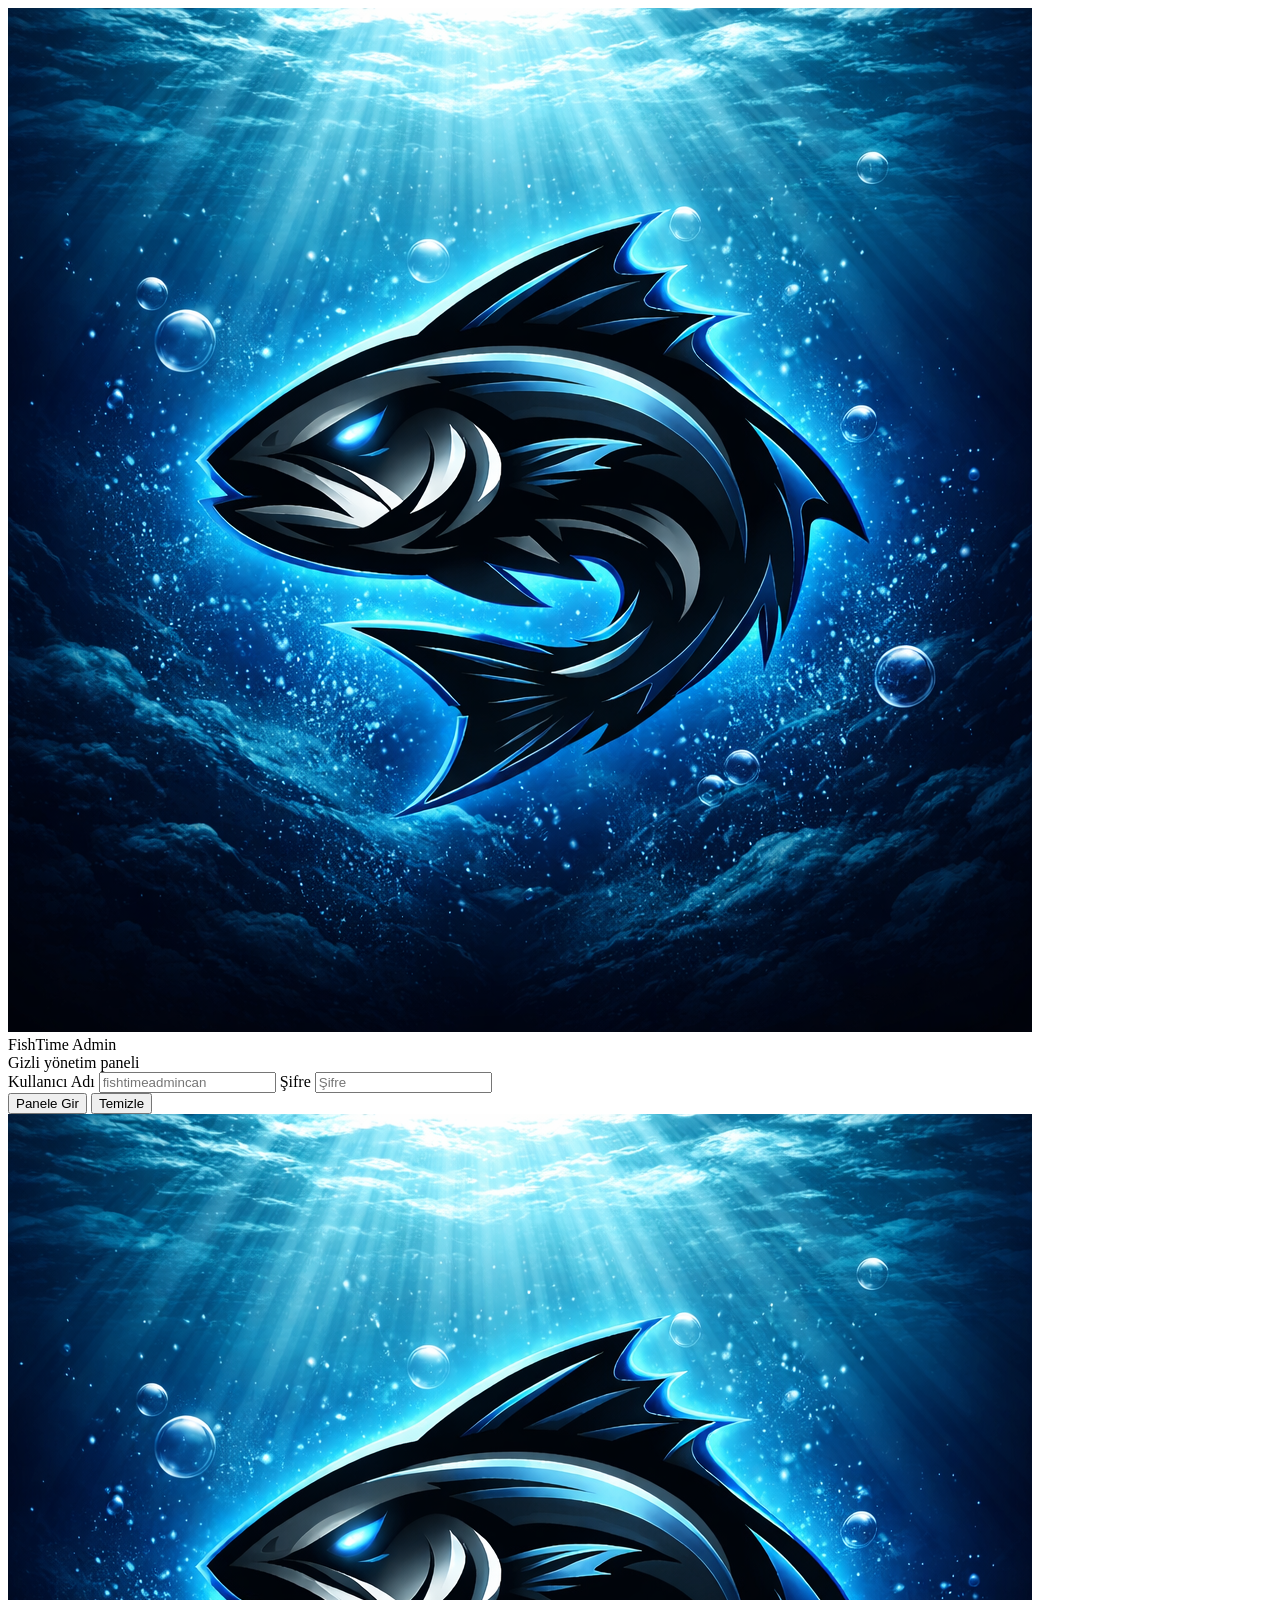
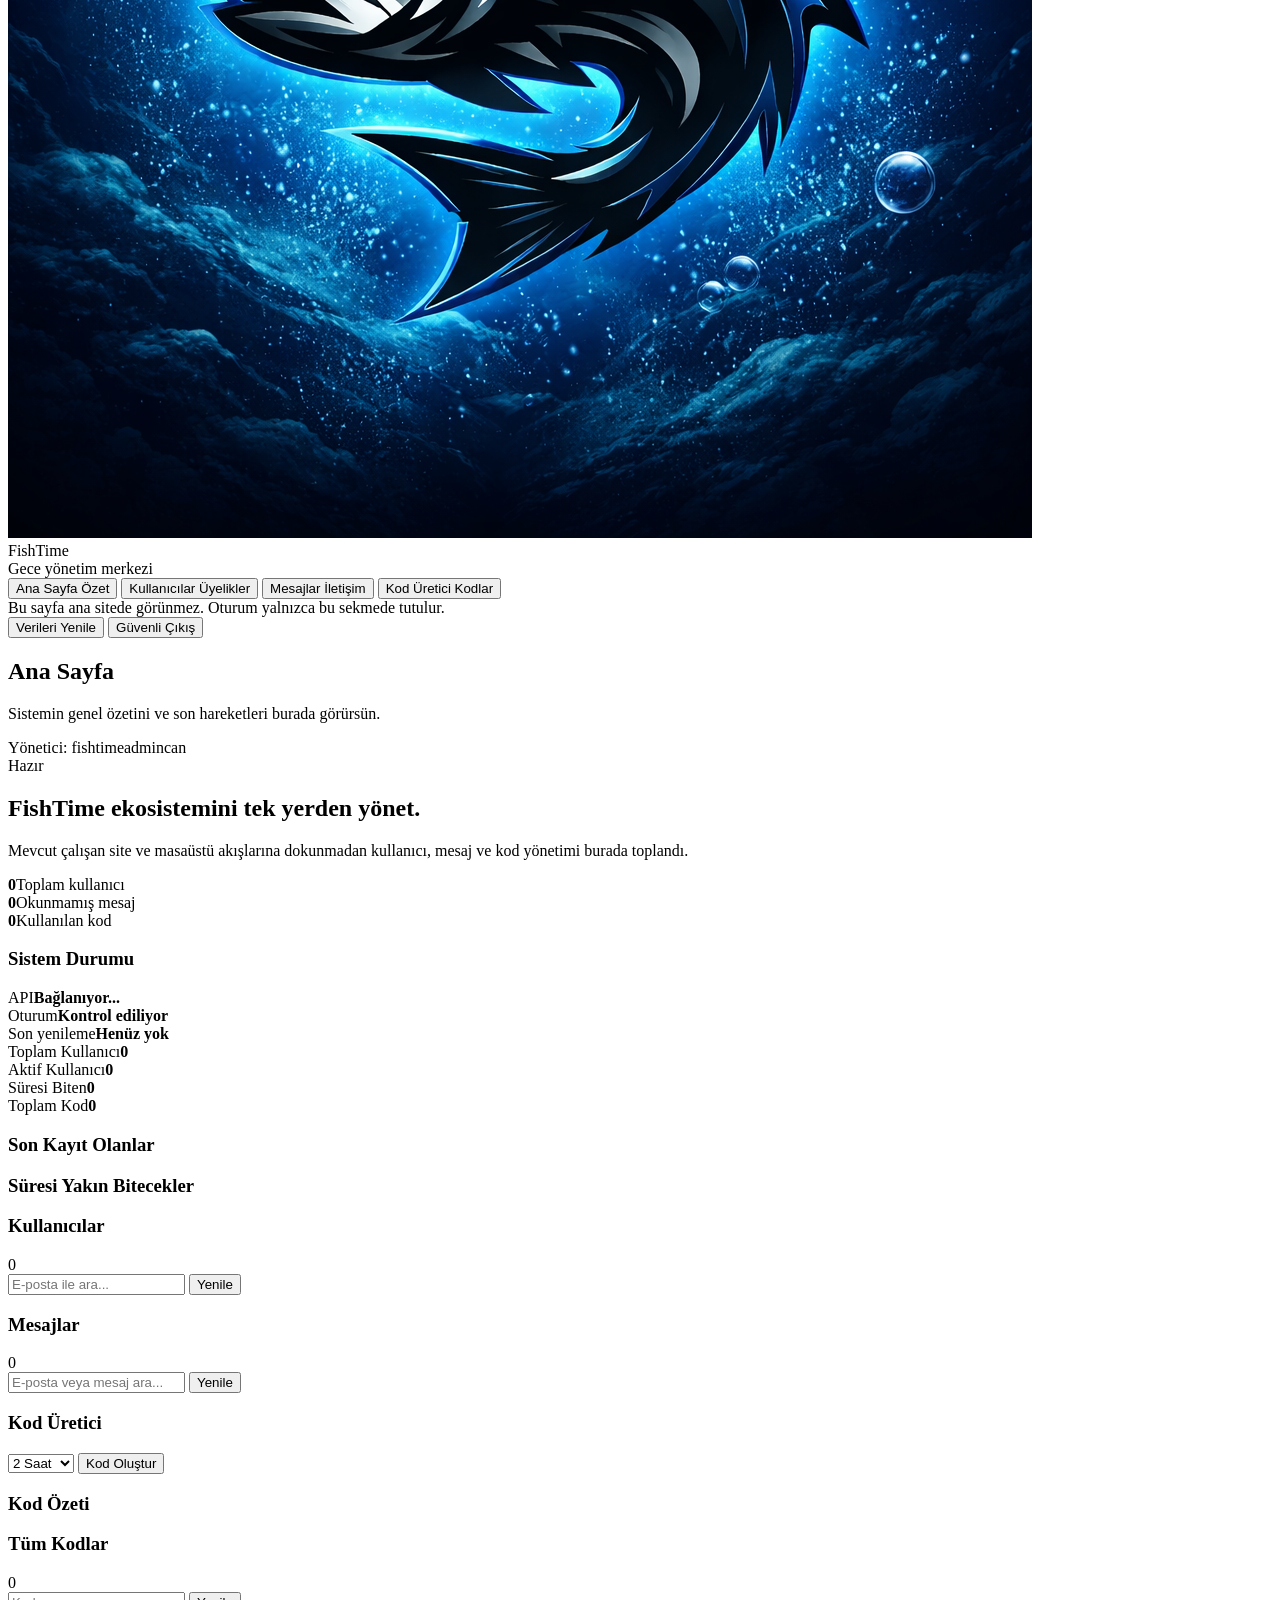
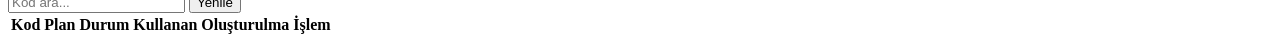
==== fishtimeadmin123can/index.html @ 1065816f "Create index.html Commit 3 files to main" ====
﻿<!DOCTYPE html>
<html lang="tr">
<head>
  <meta charset="UTF-8" />
  <meta name="viewport" content="width=device-width, initial-scale=1.0" />
  <meta name="robots" content="noindex,nofollow,noarchive" />
  <title>FishTime Admin</title>
  <link rel="stylesheet" href="./admin.css" />
</head>
<body>
  <section class="login-screen" id="loginScreen">
    <div class="login-card">
      <div class="brand-row">
        <div class="logo-box"><img src="../logo.png" alt="FishTime" /></div>
        <div>
          <div class="brand-title">FishTime Admin</div>
          <div class="brand-sub">Gizli yönetim paneli</div>
        </div>
      </div>
      <form id="loginForm">
        <label>Kullanıcı Adı</label>
        <input id="usernameInput" type="text" autocomplete="username" placeholder="fishtimeadmincan" />
        <label>Şifre</label>
        <input id="passwordInput" type="password" autocomplete="current-password" placeholder="Şifre" />
        <div class="login-actions">
          <button class="btn primary" id="loginButton" type="submit">Panele Gir</button>
          <button class="btn ghost" id="clearLoginButton" type="button">Temizle</button>
        </div>
      </form>
      <div class="status" id="loginStatus"></div>
    </div>
  </section>

  <section class="shell hidden" id="appShell">
    <aside class="sidebar glass">
      <div class="brand-row side-brand">
        <div class="logo-box small"><img src="../logo.png" alt="FishTime" /></div>
        <div>
          <div class="brand-title small">FishTime</div>
          <div class="brand-sub">Gece yönetim merkezi</div>
        </div>
      </div>
      <nav class="nav">
        <button class="nav-btn active" data-tab="home">Ana Sayfa <span>Özet</span></button>
        <button class="nav-btn" data-tab="users">Kullanıcılar <span>Üyelikler</span></button>
        <button class="nav-btn" data-tab="messages">Mesajlar <span>İletişim</span></button>
        <button class="nav-btn" data-tab="codes">Kod Üretici <span>Kodlar</span></button>
      </nav>
      <div class="sidebar-foot">
        <div class="tiny">Bu sayfa ana sitede görünmez. Oturum yalnızca bu sekmede tutulur.</div>
        <button class="btn ghost full" id="refreshAllButton" type="button">Verileri Yenile</button>
        <button class="btn ghost full" id="logoutButton" type="button">Güvenli Çıkış</button>
      </div>
    </aside>

    <main class="content glass">
      <header class="topbar">
        <div>
          <h1 id="pageTitle">Ana Sayfa</h1>
          <p id="pageSubtitle">Sistemin genel özetini ve son hareketleri burada görürsün.</p>
        </div>
        <div class="topbar-actions">
          <div class="chip" id="sessionChip">Yönetici: fishtimeadmincan</div>
          <div class="chip" id="globalStatus">Hazır</div>
        </div>
      </header>

      <section class="tab active" data-page="home">
        <div class="hero-grid">
          <div class="panel hero-panel">
            <h2>FishTime ekosistemini tek yerden yönet.</h2>
            <p>Mevcut çalışan site ve masaüstü akışlarına dokunmadan kullanıcı, mesaj ve kod yönetimi burada toplandı.</p>
            <div class="hero-stats">
              <div class="mini-stat"><strong id="metricUsers">0</strong><span>Toplam kullanıcı</span></div>
              <div class="mini-stat"><strong id="metricUnread">0</strong><span>Okunmamış mesaj</span></div>
              <div class="mini-stat"><strong id="metricUsedCodes">0</strong><span>Kullanılan kod</span></div>
            </div>
          </div>
          <div class="panel side-info">
            <h3>Sistem Durumu</h3>
            <div class="info-line"><span>API</span><strong id="apiStatusText">Bağlanıyor...</strong></div>
            <div class="info-line"><span>Oturum</span><strong id="sessionStatusText">Kontrol ediliyor</strong></div>
            <div class="info-line"><span>Son yenileme</span><strong id="lastRefreshText">Henüz yok</strong></div>
          </div>
        </div>

        <div class="stats-grid">
          <div class="stat-card"><span>Toplam Kullanıcı</span><strong id="statTotalUsers">0</strong></div>
          <div class="stat-card"><span>Aktif Kullanıcı</span><strong id="statActiveUsers">0</strong></div>
          <div class="stat-card"><span>Süresi Biten</span><strong id="statExpiredUsers">0</strong></div>
          <div class="stat-card"><span>Toplam Kod</span><strong id="statTotalCodes">0</strong></div>
        </div>

        <div class="split-grid">
          <div class="panel">
            <div class="section-head"><h3>Son Kayıt Olanlar</h3></div>
            <div id="recentUsersList" class="stack-list"></div>
          </div>
          <div class="panel">
            <div class="section-head"><h3>Süresi Yakın Bitecekler</h3></div>
            <div id="expiringUsersList" class="stack-list"></div>
          </div>
        </div>
      </section>

      <section class="tab" data-page="users">
        <div class="split-wide">
          <div class="panel">
            <div class="section-head row-between"><h3>Kullanıcılar</h3><div class="badge" id="userCountBadge">0</div></div>
            <div class="toolbar">
              <input id="userSearchInput" type="text" placeholder="E-posta ile ara..." />
              <button class="btn ghost" id="userRefreshButton" type="button">Yenile</button>
            </div>
            <div class="list-box" id="usersList"></div>
          </div>
          <div class="panel" id="userDetail"></div>
        </div>
      </section>

      <section class="tab" data-page="messages">
        <div class="split-wide">
          <div class="panel">
            <div class="section-head row-between"><h3>Mesajlar</h3><div class="badge" id="messageUnreadBadge">0</div></div>
            <div class="toolbar">
              <input id="messageSearchInput" type="text" placeholder="E-posta veya mesaj ara..." />
              <button class="btn ghost" id="messageRefreshButton" type="button">Yenile</button>
            </div>
            <div class="list-box" id="conversationList"></div>
          </div>
          <div class="panel" id="messageDetail"></div>
        </div>
      </section>

      <section class="tab" data-page="codes">
        <div class="split-wide codes-split">
          <div class="panel">
            <div class="section-head"><h3>Kod Üretici</h3></div>
            <div class="toolbar vertical">
              <select id="planSelect">
                <option value="trial_2h">2 Saat</option>
                <option value="day_1">1 Gün</option>
                <option value="day_7">7 Gün</option>
                <option value="day_15">15 Gün</option>
                <option value="day_30">30 Gün</option>
              </select>
              <button class="btn primary" id="createCodeButton" type="button">Kod Oluştur</button>
            </div>
            <div id="codeCreateResult" class="result-wrap"></div>
            <div class="section-head top-gap"><h3>Kod Özeti</h3></div>
            <div id="codeSummaryList" class="stack-list"></div>
          </div>
          <div class="panel">
            <div class="section-head row-between"><h3>Tüm Kodlar</h3><div class="badge" id="codeCountBadge">0</div></div>
            <div class="toolbar">
              <input id="codeSearchInput" type="text" placeholder="Kod ara..." />
              <button class="btn ghost" id="codeRefreshButton" type="button">Yenile</button>
            </div>
            <div class="table-wrap">
              <table>
                <thead>
                  <tr>
                    <th>Kod</th>
                    <th>Plan</th>
                    <th>Durum</th>
                    <th>Kullanan</th>
                    <th>Oluşturulma</th>
                    <th>İşlem</th>
                  </tr>
                </thead>
                <tbody id="codesTableBody"></tbody>
              </table>
            </div>
          </div>
        </div>
      </section>
    </main>
  </section>

  <script src="./admin.js"></script>
</body>
</html>
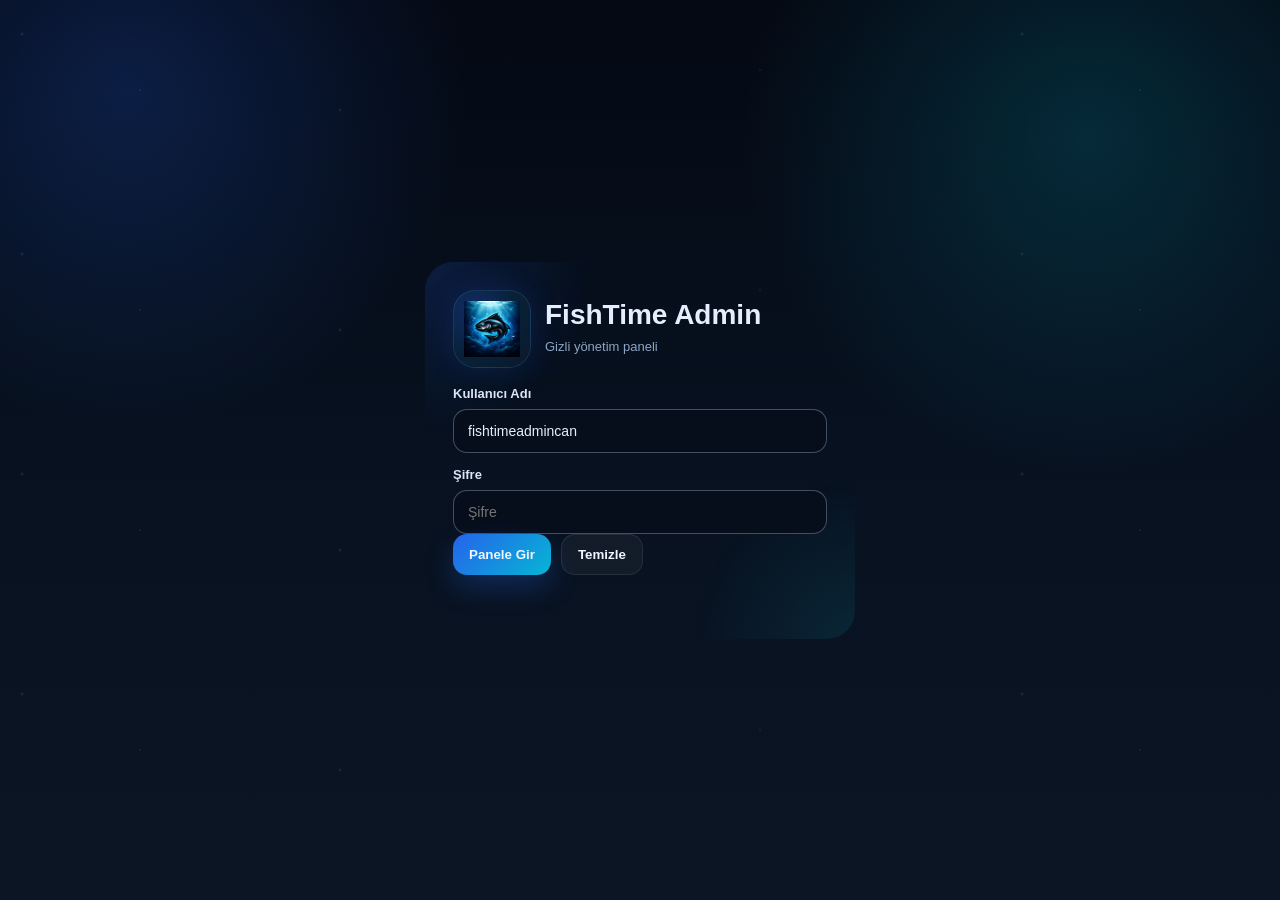
==== commit 2bb7a40f: "Update index.html" ====
--- a/fishtimeadmin123can/index.html
+++ b/fishtimeadmin123can/index.html
@@ -45,6 +45,7 @@
         <button class="nav-btn" data-tab="users">Kullanıcılar <span>Üyelikler</span></button>
         <button class="nav-btn" data-tab="messages">Mesajlar <span>İletişim</span></button>
         <button class="nav-btn" data-tab="codes">Kod Üretici <span>Kodlar</span></button>
+        <button class="nav-btn" data-tab="video">Kurulum Videosu <span>Site ayarı</span></button>
       </nav>
       <div class="sidebar-foot">
         <div class="tiny">Bu sayfa ana sitede görünmez. Oturum yalnızca bu sekmede tutulur.</div>
@@ -173,9 +174,29 @@
           </div>
         </div>
       </section>
+    
+      <section class="tab" data-page="video">
+        <div class="split-grid">
+          <div class="panel">
+            <div class="section-head"><h3>Kurulum Videosu</h3></div>
+            <p class="brand-sub">Yeni YouTube linkini yapıştır, yayınla ve anasayfadaki videoyu tek yerden güncelle.</p>
+            <label>Yeni YouTube Linki</label>
+            <input id="setupVideoUrlInput" type="text" placeholder="https://www.youtube.com/watch?v=..." />
+            <div class="action-row">
+              <button class="btn primary" id="saveVideoConfigButton" type="button">Yayınla</button>
+              <button class="btn ghost" id="reloadVideoConfigButton" type="button">Yenile</button>
+            </div>
+            <div class="status" id="videoConfigStatus"></div>
+          </div>
+          <div class="panel" id="videoConfigDetail"></div>
+        </div>
+      </section>
     </main>
   </section>
 
   <script src="./admin.js"></script>
 </body>
 </html>
+
+
+
--- a/fishtimeadmin123can/admin.css
+++ b/fishtimeadmin123can/admin.css
@@ -0,0 +1,206 @@
+﻿:root {
+  --bg1:#040913;
+  --bg2:#07111f;
+  --bg3:#0c1524;
+  --glass:rgba(8,15,28,.84);
+  --glass2:rgba(10,20,36,.9);
+  --line:rgba(148,163,184,.14);
+  --line2:rgba(96,165,250,.24);
+  --text:#e5eefc;
+  --muted:#8ea4c5;
+  --blue:#2563eb;
+  --cyan:#06b6d4;
+  --green:#34d399;
+  --red:#fb7185;
+  --shadow:0 20px 60px rgba(2,6,23,.45);
+}
+*{box-sizing:border-box}
+html{scroll-behavior:smooth}
+body{
+  margin:0;
+  min-height:100vh;
+  color:var(--text);
+  font-family:Arial,sans-serif;
+  background:
+    radial-gradient(circle at 10% 10%, rgba(37,99,235,.22), transparent 24%),
+    radial-gradient(circle at 85% 15%, rgba(6,182,212,.18), transparent 26%),
+    linear-gradient(180deg,var(--bg1),var(--bg2) 48%,var(--bg3));
+}
+body::before{
+  content:"";
+  position:fixed;
+  inset:0;
+  pointer-events:none;
+  opacity:.14;
+  background-image:
+    radial-gradient(2px 2px at 22px 34px, rgba(255,255,255,.9), transparent),
+    radial-gradient(1.5px 1.5px at 140px 90px, rgba(255,255,255,.8), transparent),
+    radial-gradient(2px 2px at 340px 110px, rgba(255,255,255,.8), transparent),
+    radial-gradient(1.5px 1.5px at 760px 70px, rgba(255,255,255,.75), transparent);
+  background-size:1000px 220px;
+}
+.hidden{display:none!important}
+.glass{
+  background:linear-gradient(180deg, rgba(8,16,29,.92), rgba(5,12,22,.9));
+  border:1px solid var(--line);
+  box-shadow:var(--shadow);
+  backdrop-filter:blur(18px);
+}
+.login-screen{min-height:100vh;display:grid;place-items:center;padding:24px}
+.login-card{
+  width:min(100%,430px);
+  padding:28px;
+  border-radius:28px;
+  position:relative;
+  overflow:hidden;
+}
+.login-card::before,.sidebar::before,.content::before{
+  content:"";
+  position:absolute;
+  inset:0;
+  pointer-events:none;
+  background:
+    radial-gradient(circle at top left, rgba(37,99,235,.18), transparent 30%),
+    radial-gradient(circle at bottom right, rgba(6,182,212,.12), transparent 28%);
+}
+.login-card>*,.sidebar>*,.content>*{position:relative;z-index:1}
+.brand-row{display:flex;align-items:center;gap:14px;margin-bottom:18px}
+.logo-box{
+  width:78px;height:78px;border-radius:22px;padding:10px;
+  background:radial-gradient(circle at 30% 30%, rgba(37,99,235,.28), rgba(6,182,212,.08) 55%, rgba(255,255,255,.03));
+  border:1px solid rgba(96,165,250,.16);
+  box-shadow:0 0 30px rgba(37,99,235,.16);
+}
+.logo-box.small{width:62px;height:62px;border-radius:18px;padding:8px}
+.logo-box img{width:100%;height:100%;object-fit:contain}
+.brand-title{font-size:28px;font-weight:800}
+.brand-title.small{font-size:24px}
+.brand-sub{margin-top:6px;color:var(--muted);font-size:13px;line-height:1.6}
+label{display:block;margin:14px 0 8px;color:#dbe5f7;font-size:13px;font-weight:700}
+input,textarea,select{
+  width:100%;padding:13px 14px;border-radius:14px;border:1px solid rgba(71,85,105,.92);
+  background:rgba(8,15,28,.95);color:var(--text);outline:none;font-size:14px
+}
+input:focus,textarea:focus,select:focus{border-color:var(--blue);box-shadow:0 0 0 3px rgba(37,99,235,.18)}
+textarea{min-height:120px;resize:vertical;font-family:inherit;line-height:1.65}
+.btn{border:none;border-radius:14px;padding:12px 16px;color:#eff6ff;font-weight:700;cursor:pointer;transition:.18s ease}
+.btn:hover{transform:translateY(-1px)}
+.btn:disabled{opacity:.55;cursor:not-allowed;transform:none}
+.btn.primary{background:linear-gradient(135deg,var(--blue),var(--cyan));box-shadow:0 12px 28px rgba(37,99,235,.28)}
+.btn.ghost{background:rgba(255,255,255,.045);border:1px solid var(--line)}
+.btn.danger{background:linear-gradient(135deg, rgba(225,29,72,.92), rgba(251,113,133,.82));box-shadow:0 12px 28px rgba(244,63,94,.22)}
+.btn.success{background:linear-gradient(135deg, rgba(16,185,129,.92), rgba(52,211,153,.82));box-shadow:0 12px 28px rgba(16,185,129,.2)}
+.btn.full{width:100%}
+.login-actions,.toolbar,.action-row,.reply-actions,.topbar-actions{display:flex;gap:10px;flex-wrap:wrap}
+.status{min-height:22px;margin-top:14px;color:#93c5fd;font-size:13px;white-space:pre-wrap}
+.status.error{color:#fecdd3}
+.shell{min-height:100vh;padding:24px;display:grid;grid-template-columns:280px minmax(0,1fr);gap:18px;max-width:1540px;margin:0 auto}
+.sidebar,.content{position:relative;border-radius:28px;overflow:hidden}
+.sidebar{padding:22px;display:flex;flex-direction:column;gap:18px;height:fit-content;position:sticky;top:24px}
+.nav{display:grid;gap:10px}
+.nav-btn{
+  border:none;border-radius:16px;padding:14px 16px;text-align:left;cursor:pointer;color:var(--text);
+  background:rgba(255,255,255,.03);border:1px solid var(--line);font-weight:800;transition:.18s ease
+}
+.nav-btn span{display:block;margin-top:5px;color:var(--muted);font-size:12px;font-weight:600}
+.nav-btn.active{background:linear-gradient(135deg, rgba(37,99,235,.2), rgba(6,182,212,.08));border-color:var(--line2);box-shadow:0 0 26px rgba(37,99,235,.14)}
+.sidebar-foot{margin-top:auto;display:grid;gap:10px}
+.tiny{color:var(--muted);font-size:12px;line-height:1.65}
+.content{padding:18px;min-height:calc(100vh - 48px)}
+.topbar{display:flex;justify-content:space-between;gap:16px;align-items:center;flex-wrap:wrap;padding:8px 6px 18px;border-bottom:1px solid var(--line);margin-bottom:18px}
+.topbar h1{margin:0;font-size:30px}
+.topbar p{margin:8px 0 0;color:var(--muted);font-size:14px}
+.chip,.badge{display:inline-flex;align-items:center;justify-content:center;border-radius:999px;font-size:12px;font-weight:800}
+.chip{padding:9px 12px;background:rgba(255,255,255,.04);border:1px solid var(--line);color:#dbeafe}
+.badge{min-width:28px;padding:5px 9px;background:rgba(37,99,235,.18);border:1px solid var(--line2);color:#dbeafe}
+.badge.green{background:rgba(16,185,129,.16);border-color:rgba(52,211,153,.22);color:#d1fae5}
+.badge.red{background:rgba(225,29,72,.16);border-color:rgba(251,113,133,.24);color:#ffe4e6}
+.tab{display:none;gap:16px}
+.tab.active{display:grid}
+.panel{padding:18px;border-radius:22px;border:1px solid var(--line);background:rgba(255,255,255,.03)}
+.hero-grid,.split-grid{display:grid;grid-template-columns:minmax(0,1.35fr) minmax(320px,.85fr);gap:16px}
+.hero-panel h2{margin:0;font-size:32px;line-height:1.15}
+.hero-panel p{margin:12px 0 0;color:var(--muted);line-height:1.75;max-width:740px}
+.hero-stats,.stats-grid,.meta-grid,.form-grid{display:grid;gap:12px}
+.hero-stats{grid-template-columns:repeat(3,minmax(0,1fr));margin-top:20px}
+.mini-stat,.stat-card,.meta-card,.device-pill,.stack-item,.row-card{border:1px solid var(--line);border-radius:18px;background:rgba(255,255,255,.03)}
+.mini-stat{padding:14px}.mini-stat strong{display:block;font-size:22px;margin-bottom:5px}.mini-stat span{color:var(--muted);font-size:12px}
+.side-info h3,.section-head h3{margin:0;font-size:20px}
+.info-line{display:flex;justify-content:space-between;gap:12px;padding:12px 0;border-bottom:1px solid rgba(148,163,184,.08)}
+.info-line:last-child{border-bottom:none}
+.info-line span{color:var(--muted);font-size:13px}.info-line strong{font-size:13px;text-align:right}
+.stats-grid{grid-template-columns:repeat(4,minmax(0,1fr))}
+.stat-card{padding:18px}.stat-card span{display:block;color:var(--muted);font-size:13px;margin-bottom:8px}.stat-card strong{font-size:30px;line-height:1}
+.split-grid{grid-template-columns:repeat(2,minmax(0,1fr))}
+.split-wide{display:grid;grid-template-columns:360px minmax(0,1fr);gap:16px}
+.codes-split{grid-template-columns:340px minmax(0,1fr)}
+.row-between{display:flex;justify-content:space-between;align-items:center;gap:12px;flex-wrap:wrap}
+.toolbar{margin:14px 0}.toolbar>*{flex:1 1 180px}.toolbar.vertical>*{flex:1 1 auto}
+.list-box,.thread-box{display:grid;gap:10px;max-height:66vh;overflow:auto;padding-right:4px}
+.stack-list{display:grid;gap:10px}.stack-item{padding:14px}.stack-item strong{display:block;font-size:14px;margin-bottom:6px}.stack-item span{color:var(--muted);font-size:12px;line-height:1.6}
+.row-card{
+  width:100%;padding:14px;text-align:left;color:var(--text);cursor:pointer;transition:.16s ease
+}
+.row-card:hover{border-color:var(--line2);background:rgba(255,255,255,.05)}
+.row-card.active{background:linear-gradient(135deg, rgba(37,99,235,.16), rgba(6,182,212,.08));border-color:var(--line2);box-shadow:0 0 24px rgba(37,99,235,.12)}
+.row-top{display:flex;justify-content:space-between;align-items:flex-start;gap:10px}
+.row-title{font-size:14px;font-weight:800;line-height:1.5;word-break:break-word}
+.row-sub,.row-meta{color:var(--muted);font-size:12px;line-height:1.6;word-break:break-word}
+.empty{padding:28px;border-radius:18px;border:1px dashed var(--line);color:var(--muted);text-align:center;line-height:1.7;background:rgba(255,255,255,.02)}
+.detail-head{display:flex;justify-content:space-between;align-items:flex-start;gap:14px;flex-wrap:wrap}
+.detail-head h2{margin:0;font-size:24px;line-height:1.2}.detail-head p{margin:10px 0 0;color:var(--muted);line-height:1.7;font-size:14px}
+.meta-grid{grid-template-columns:repeat(4,minmax(0,1fr));margin-top:16px}.meta-card{padding:14px}.meta-card span{display:block;color:var(--muted);font-size:12px;margin-bottom:6px}.meta-card strong{font-size:15px;line-height:1.5;word-break:break-word}
+.form-grid{grid-template-columns:repeat(3,minmax(0,1fr));margin-top:12px}.action-row{margin-top:12px}
+.section-box{margin-top:16px;padding:16px;border-radius:18px;border:1px solid var(--line);background:rgba(255,255,255,.025)}
+.section-box h4{margin:0 0 6px;font-size:18px}.section-box p{margin:0;color:var(--muted);font-size:13px;line-height:1.65}
+.device-grid{display:flex;flex-wrap:wrap;gap:10px;margin-top:14px}.device-pill{padding:12px 14px;min-width:220px}.device-pill strong{display:block;font-size:13px;margin-bottom:4px}.device-pill span{display:block;color:var(--muted);font-size:12px;line-height:1.55}
+.thread-box{display:flex;flex-direction:column}
+.bubble-wrap{display:flex;flex-direction:column;gap:6px}.bubble-wrap.user{align-items:flex-start}.bubble-wrap.admin{align-items:flex-end}
+.bubble-meta{display:flex;gap:8px;flex-wrap:wrap;color:var(--muted);font-size:11px}
+.bubble{max-width:min(88%,820px);padding:14px 16px;border-radius:18px;border:1px solid var(--line);background:rgba(255,255,255,.04);line-height:1.7;font-size:14px;white-space:pre-wrap;word-break:break-word;cursor:pointer}
+.bubble-wrap.user .bubble{border-top-left-radius:8px}.bubble-wrap.admin .bubble{border-top-right-radius:8px;background:linear-gradient(135deg, rgba(37,99,235,.18), rgba(6,182,212,.1))}
+.bubble.selected{border-color:var(--line2);box-shadow:0 0 0 1px rgba(96,165,250,.16),0 0 22px rgba(37,99,235,.12)}
+.reply-box{display:grid;gap:12px;margin-top:14px}
+.result-wrap{margin-top:14px;display:grid;gap:10px}
+.result-banner{padding:14px 16px;border-radius:18px;border:1px solid rgba(16,185,129,.22);background:rgba(16,185,129,.08);color:#d1fae5;line-height:1.7;white-space:pre-wrap}
+.result-banner.error{border-color:rgba(251,113,133,.24);background:rgba(244,63,94,.08);color:#ffe4e6}
+.table-wrap{overflow:auto;border:1px solid var(--line);border-radius:18px;background:rgba(255,255,255,.02)}
+table{width:100%;border-collapse:collapse;min-width:760px}th,td{padding:14px 16px;text-align:left;border-bottom:1px solid rgba(148,163,184,.08);font-size:13px;vertical-align:top}th{color:#cbd5e1;font-size:12px;text-transform:uppercase;background:rgba(255,255,255,.02)}
+.small-btn{padding:8px 12px;font-size:12px}
+.loader{width:16px;height:16px;border-radius:50%;border:2px solid rgba(255,255,255,.18);border-top-color:#93c5fd;display:inline-block;animation:spin .8s linear infinite;vertical-align:middle}
+@keyframes spin{to{transform:rotate(360deg)}}
+::-webkit-scrollbar{width:10px;height:10px}::-webkit-scrollbar-thumb{background:rgba(96,165,250,.24);border-radius:999px}::-webkit-scrollbar-track{background:rgba(255,255,255,.02)}
+@media (max-width:1300px){.stats-grid{grid-template-columns:repeat(2,minmax(0,1fr))}.meta-grid{grid-template-columns:repeat(2,minmax(0,1fr))}}
+@media (max-width:1180px){.shell,.hero-grid,.split-grid,.split-wide{grid-template-columns:1fr}.sidebar{position:static}.content{min-height:auto}}
+@media (max-width:760px){.shell{padding:14px}.content{padding:14px}.topbar h1{font-size:24px}.hero-panel h2{font-size:24px}.stats-grid,.hero-stats,.meta-grid,.form-grid{grid-template-columns:1fr}}
+
+.admin-video-frame {
+  width: 100%;
+  aspect-ratio: 16 / 9;
+  border: none;
+  border-radius: 16px;
+  background: #000;
+  margin-top: 14px;
+}
+
+.link-card {
+  margin-top: 14px;
+  padding: 14px;
+  border-radius: 16px;
+  border: 1px solid var(--line);
+  background: rgba(255,255,255,.03);
+}
+
+.link-card span {
+  display: block;
+  color: var(--muted);
+  font-size: 12px;
+  margin-bottom: 6px;
+}
+
+.link-card a,
+.mono-link {
+  color: #dbeafe;
+  word-break: break-all;
+  line-height: 1.7;
+}
